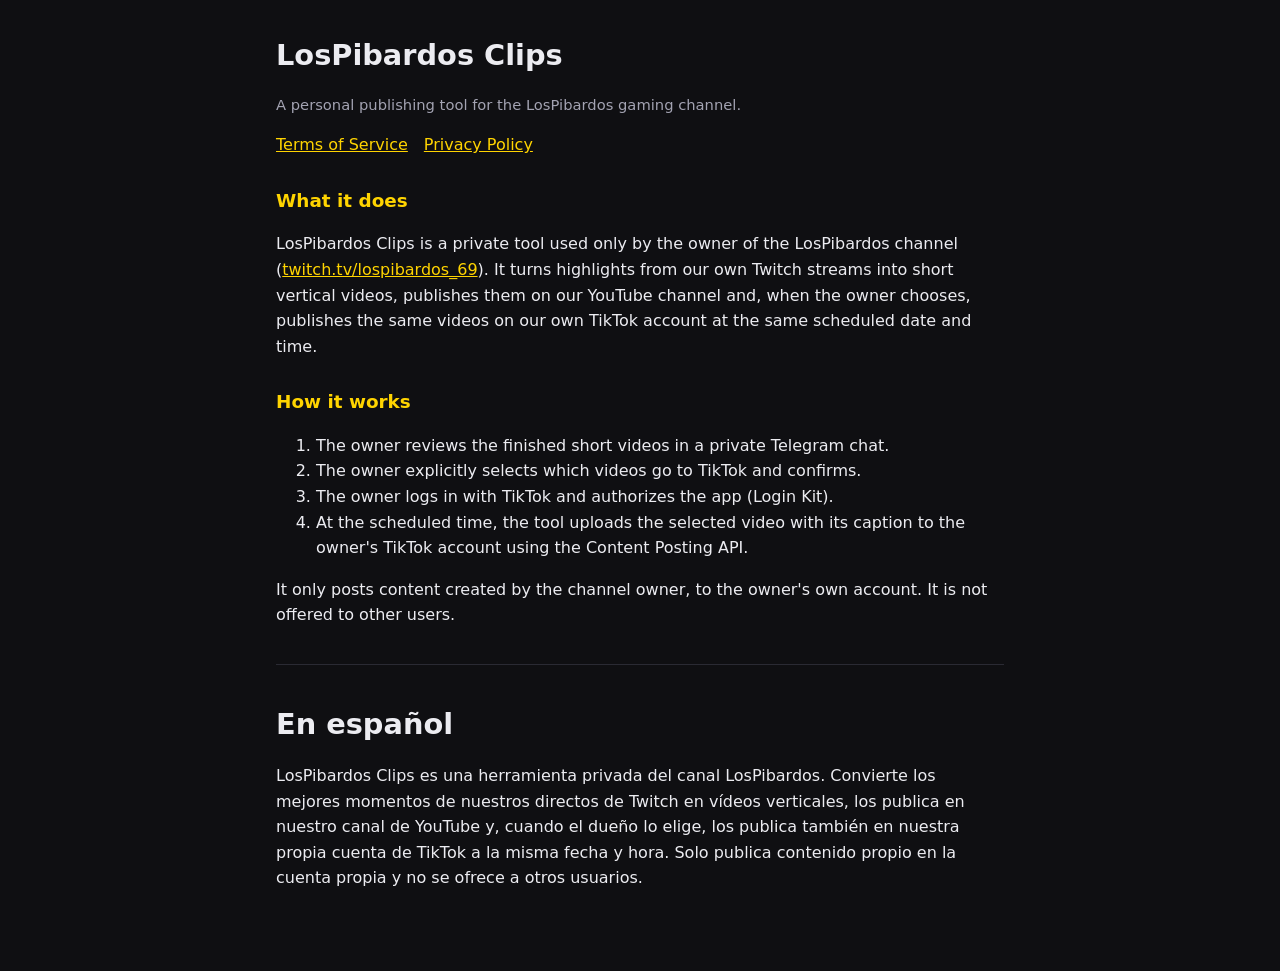
==== index.html @ 2a6def8a "Web de LosPibardos Clips (app de TikTok)" ====
<!doctype html>
<html lang="en">
<head>
<meta charset="utf-8">
<meta name="viewport" content="width=device-width, initial-scale=1">
<title>LosPibardos Clips</title>
<meta name="description" content="Personal tool that publishes the Shorts of the LosPibardos channel to its own TikTok account.">
<link rel="stylesheet" href="estilo.css">
</head>
<body>
<main>
  <h1>LosPibardos Clips</h1>
  <p class="suave">A personal publishing tool for the LosPibardos gaming channel.</p>
  <nav><a href="terms.html">Terms of Service</a><a href="privacy.html">Privacy Policy</a></nav>

  <h2>What it does</h2>
  <p>LosPibardos Clips is a private tool used only by the owner of the LosPibardos channel
  (<a href="https://www.twitch.tv/lospibardos_69">twitch.tv/lospibardos_69</a>). It turns highlights from our own
  Twitch streams into short vertical videos, publishes them on our YouTube channel and, when the owner chooses,
  publishes the same videos on our own TikTok account at the same scheduled date and time.</p>

  <h2>How it works</h2>
  <ol>
    <li>The owner reviews the finished short videos in a private Telegram chat.</li>
    <li>The owner explicitly selects which videos go to TikTok and confirms.</li>
    <li>The owner logs in with TikTok and authorizes the app (Login Kit).</li>
    <li>At the scheduled time, the tool uploads the selected video with its caption to the owner's TikTok
        account using the Content Posting API.</li>
  </ol>
  <p>It only posts content created by the channel owner, to the owner's own account. It is not offered to other users.</p>

  <hr>
  <h1 lang="es">En español</h1>
  <p lang="es">LosPibardos Clips es una herramienta privada del canal LosPibardos. Convierte los mejores momentos de
  nuestros directos de Twitch en vídeos verticales, los publica en nuestro canal de YouTube y, cuando el dueño lo elige,
  los publica también en nuestra propia cuenta de TikTok a la misma fecha y hora. Solo publica contenido propio en la
  cuenta propia y no se ofrece a otros usuarios.</p>
</main>
</body>
</html>
---- estilo.css ----
:root { --fondo: #0f0f12; --texto: #ececf1; --suave: #a3a3b2; --acento: #ffd400; --caja: #1a1a20; }
* { box-sizing: border-box; }
body { margin: 0; background: var(--fondo); color: var(--texto); font: 16px/1.6 system-ui, -apple-system, "Segoe UI", sans-serif; }
main { max-width: 760px; margin: 0 auto; padding: 32px 16px 64px; }
h1 { font-size: 1.8rem; margin: 0 0 4px; }
h2 { font-size: 1.15rem; margin: 28px 0 6px; color: var(--acento); }
p, li { color: var(--texto); }
.suave { color: var(--suave); font-size: .92rem; }
a { color: var(--acento); }
nav { display: flex; gap: 16px; flex-wrap: wrap; margin: 16px 0 24px; }
hr { border: 0; border-top: 1px solid #2a2a33; margin: 36px 0; }
.caja { background: var(--caja); border-radius: 10px; padding: 14px; word-break: break-all; font-family: ui-monospace, monospace; font-size: .9rem; }
button { background: var(--acento); color: #111; border: 0; border-radius: 8px; padding: 12px 18px; font-size: 1rem; font-weight: 700; cursor: pointer; margin-top: 12px; width: 100%; }
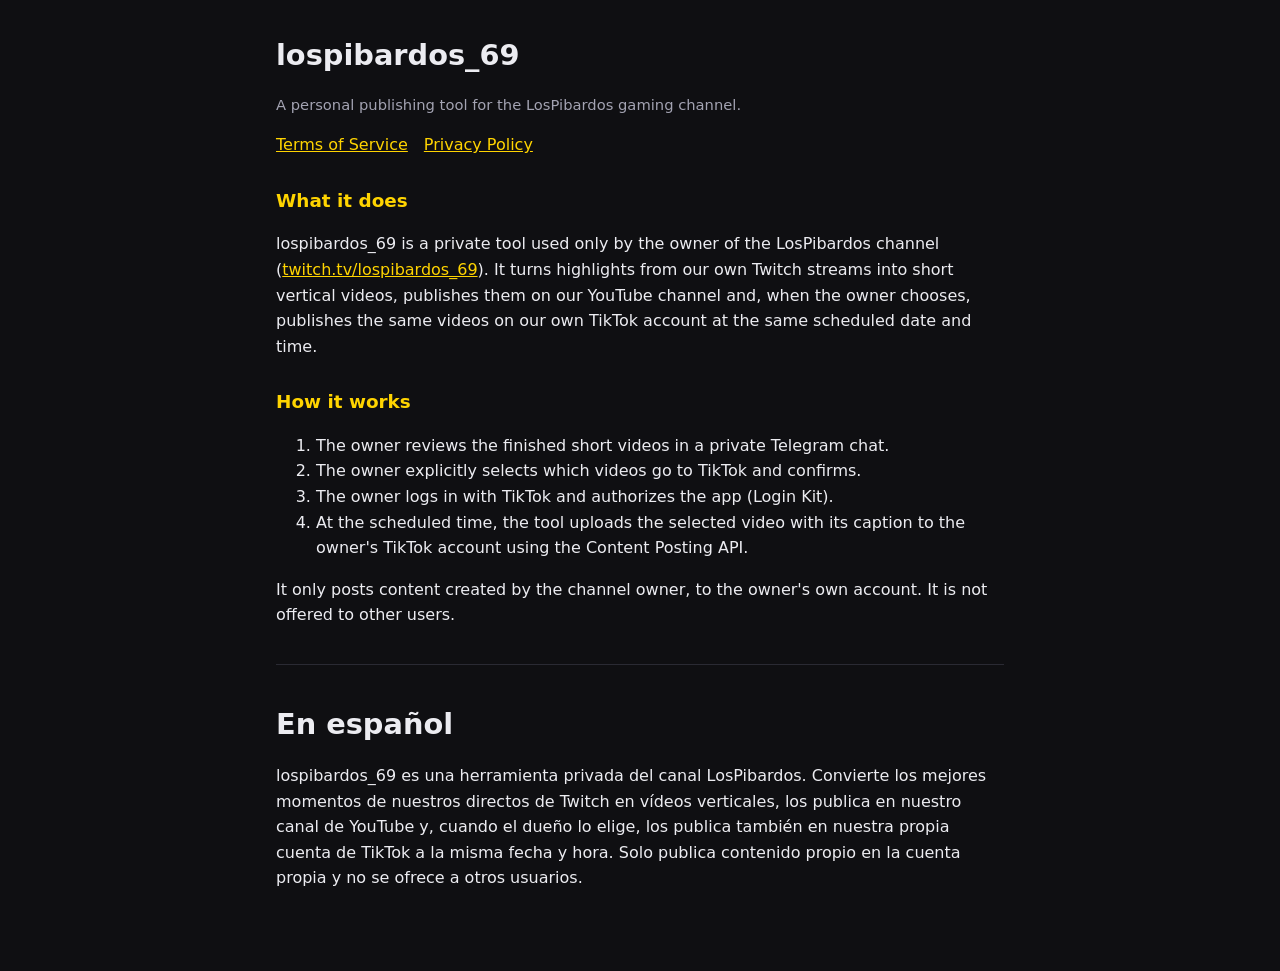
==== commit 324eba68: "Nombre de la app: lospibardos_69" ====
--- a/index.html
+++ b/index.html
@@ -3,18 +3,18 @@
 <head>
 <meta charset="utf-8">
 <meta name="viewport" content="width=device-width, initial-scale=1">
-<title>LosPibardos Clips</title>
+<title>lospibardos_69</title>
 <meta name="description" content="Personal tool that publishes the Shorts of the LosPibardos channel to its own TikTok account.">
 <link rel="stylesheet" href="estilo.css">
 </head>
 <body>
 <main>
-  <h1>LosPibardos Clips</h1>
+  <h1>lospibardos_69</h1>
   <p class="suave">A personal publishing tool for the LosPibardos gaming channel.</p>
   <nav><a href="terms.html">Terms of Service</a><a href="privacy.html">Privacy Policy</a></nav>
 
   <h2>What it does</h2>
-  <p>LosPibardos Clips is a private tool used only by the owner of the LosPibardos channel
+  <p>lospibardos_69 is a private tool used only by the owner of the LosPibardos channel
   (<a href="https://www.twitch.tv/lospibardos_69">twitch.tv/lospibardos_69</a>). It turns highlights from our own
   Twitch streams into short vertical videos, publishes them on our YouTube channel and, when the owner chooses,
   publishes the same videos on our own TikTok account at the same scheduled date and time.</p>
@@ -31,7 +31,7 @@
 
   <hr>
   <h1 lang="es">En español</h1>
-  <p lang="es">LosPibardos Clips es una herramienta privada del canal LosPibardos. Convierte los mejores momentos de
+  <p lang="es">lospibardos_69 es una herramienta privada del canal LosPibardos. Convierte los mejores momentos de
   nuestros directos de Twitch en vídeos verticales, los publica en nuestro canal de YouTube y, cuando el dueño lo elige,
   los publica también en nuestra propia cuenta de TikTok a la misma fecha y hora. Solo publica contenido propio en la
   cuenta propia y no se ofrece a otros usuarios.</p>
